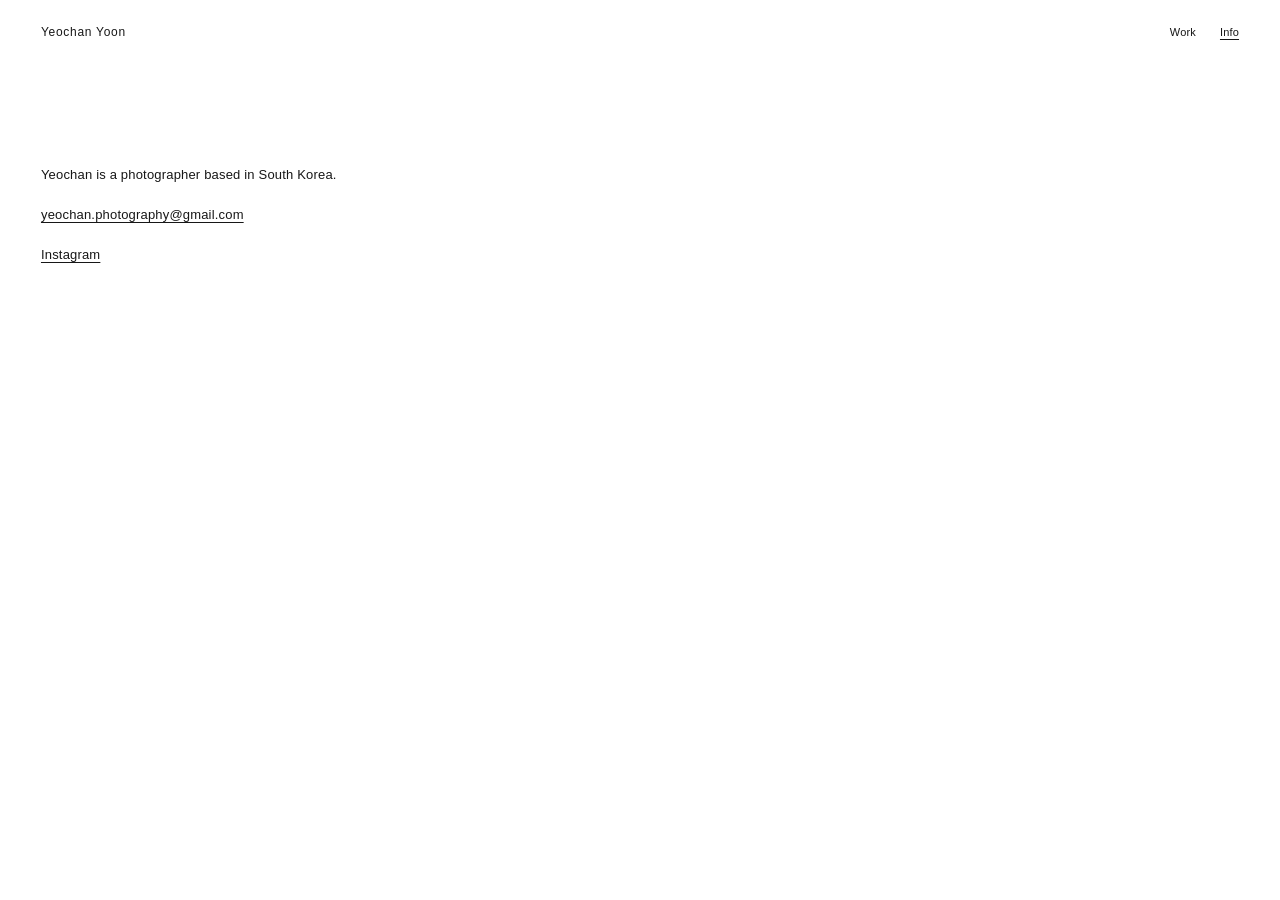
==== info.html @ 7958b704 "updated home, no more red box" ====
<!doctype html>
<html lang="en">
<head>
  <meta charset="utf-8">
  <meta name="viewport" content="width=device-width, initial-scale=1">
  <meta name="description" content="Information and contact for photographer Yeochan.">
  <title>Info — Yeochan</title>
  <link rel="stylesheet" href="style.css">
  <script src="site-config.js" defer></script>
</head>
<body>
  <header class="site-header">
    <a class="wordmark" href="index.html">Yeochan Yoon</a>
    <nav aria-label="Main navigation">
      <a href="work.html">Work</a>
      <a class="active" href="info.html">Info</a>
    </nav>
  </header>

  <main class="info-main">
    <p>Yeochan is a photographer based in South Korea.</p>
    <p><a href="mailto:your-email@example.com">yeochan.photography@gmail.com</a></p>
    <p><a href="https://www.instagram.com/yeochanyoon" target="_blank" rel="noreferrer">Instagram</a></p>
  </main>

  <footer class="site-footer">
    <!-- <span>Seoul, South Korea</span>
    <span>© <span id="year"></span> Yeochan</span> -->
  </footer>
</body>
</html>
---- style.css ----
:root {
  color-scheme: light;
  --page-bg: #fff;
  --text: #171717;
  --muted: #777;
  --page-gutter: clamp(18px, 3.2vw, 48px);
}

* { box-sizing: border-box; }

html, body {
  margin: 0;
  min-height: 100%;
  background: var(--page-bg);
  color: var(--text);
}

body {
  min-height: 100vh;
  display: flex;
  flex-direction: column;
  padding: 0 var(--page-gutter);
  /* font-family: 'Franklin Gothic Medium', 'Arial Narrow', Arial, sans-serif, serif; */
  font-family: Arial, Helvetica, sans-serif;
  font-size: 12px;
  font-weight: 400;
  letter-spacing: .015em;
}

a {
  color: inherit;
  text-decoration: none;
}

a:hover { opacity: .55; }

.site-header {
  width: 100%;
  display: flex;
  align-items: center;
  justify-content: space-between;
  padding: 25px 0;
  flex: 0 0 auto;
}

.wordmark {
  font-size: 12px;
  letter-spacing: .06em;
}

.site-header nav {
  display: flex;
  gap: 24px;
}

.site-header nav a { font-size: 11px; }
.site-header nav a.active { text-decoration: underline; text-underline-offset: 3px; }

.home-main {
  flex: 1;
  display: flex;
  align-items: center;
  justify-content: center;
  min-height: 0;
  padding: 20px 0 35px;
}

.home-image-wrap {
  width: min(80vw, 700px);
  height: min(80vw, 700px);

  max-height: calc(100vh - 160px);
  aspect-ratio: 1 / 1;

  flex-shrink: 0;

  display: flex;
  align-items: center;
  justify-content: center;

  /* border: 1px solid red;
  box-sizing: border-box; */
}

.home-image {
  width: 100%;
  height: 100%;

  max-width: 700px;
  max-height: calc(100vh - 160px);

  object-fit: contain;
  object-position: center;
  display:block;

}

.work-main {
  width: 100%;
  flex: 1;
  padding: 24px 0 55px;
}

.work-grid {
  display: grid;
  grid-template-columns: repeat(auto-fill, minmax(250px, 500px));
  column-gap: 20px;
  row-gap: 34px;
  justify-content: center;
}

.work-item {
  display: grid;
  min-width: 0;
}

.work-item img {
  width: 100%;
  aspect-ratio: 1/1;
  object-fit: contain;
  display: block;
}

.image-error {
  color: var(--muted);
  line-height: 1.6;
  text-align: center;
  margin: 70px auto;
}

.image-error code {
  font-size: 11px;
  color: var(--text);
}

.info-main {
  flex: 1;
  max-width: 440px;
  padding: 100px 0 60px;
  font-size: 13px;
  line-height: 1.7;
}

.info-main p { margin: 0 0 18px; }
.info-main a { text-decoration: underline; text-underline-offset: 3px; }

.site-footer {
  display: flex;
  justify-content: space-between;
  padding: 18px 0 24px;
  color: var(--muted);
  font-size: 10px;
  flex: 0 0 auto;
}

@media (max-width: 800px) {
  .work-grid { grid-template-columns: repeat(2, minmax(0, 1fr)); }
}

@media (max-width: 520px) {
  body { font-size: 11px; }
  .site-header { padding: 20px 0; }
  .site-header nav { gap: 18px; }
  .home-main { padding: 15px 0 25px; }
  .home-image { max-width: 100%; max-height: calc(100vh - 125px); }
  .work-main { padding-top: 15px; }
  .work-grid { column-gap: 8px; row-gap: 20px; }
  .info-main { padding-top: 70px; }
}

/* lightbox functionality */

/* Lightbox background */
.lightbox {
  display: none;
  position: fixed;
  inset: 0;
  z-index: 9999;
  background: rgba(0, 0, 0, 0.75);
  align-items: center;
  justify-content: center;
  cursor: zoom-out;
}

/* Show lightbox */
.lightbox.active {
  display: flex;
}

/* Enlarged image */
.lightbox img {
  max-width: 90vw;
  max-height: 90vh;
  width: auto;
  height: auto;
  object-fit: contain;
}

/* Close button */
.lightbox-close {
  position: absolute;
  top: 20px;
  right: 30px;
  color: white;
  font-size: 32px;
  cursor: pointer;
}

.lightbox-prev,
.lightbox-next {
  position: absolute;
  top: 50%;
  transform: translateY(-50%);

  background: transparent;
  border: none;

  color: white;
  font-size: 32px;

  padding: 20px;
  cursor: pointer;

  z-index: 10000;
}

.lightbox-prev {
  left: 20px;
}

.lightbox-next {
  right: 20px;
}

/* mobile */
@media (max-width: 600px) {
  .lightbox-prev {
    left: 5px;
  }

  .lightbox-next {
    right: 5px;
  }

  .lightbox-prev,
  .lightbox-next {
    font-size: 24px;
    padding: 10px;
  }
}
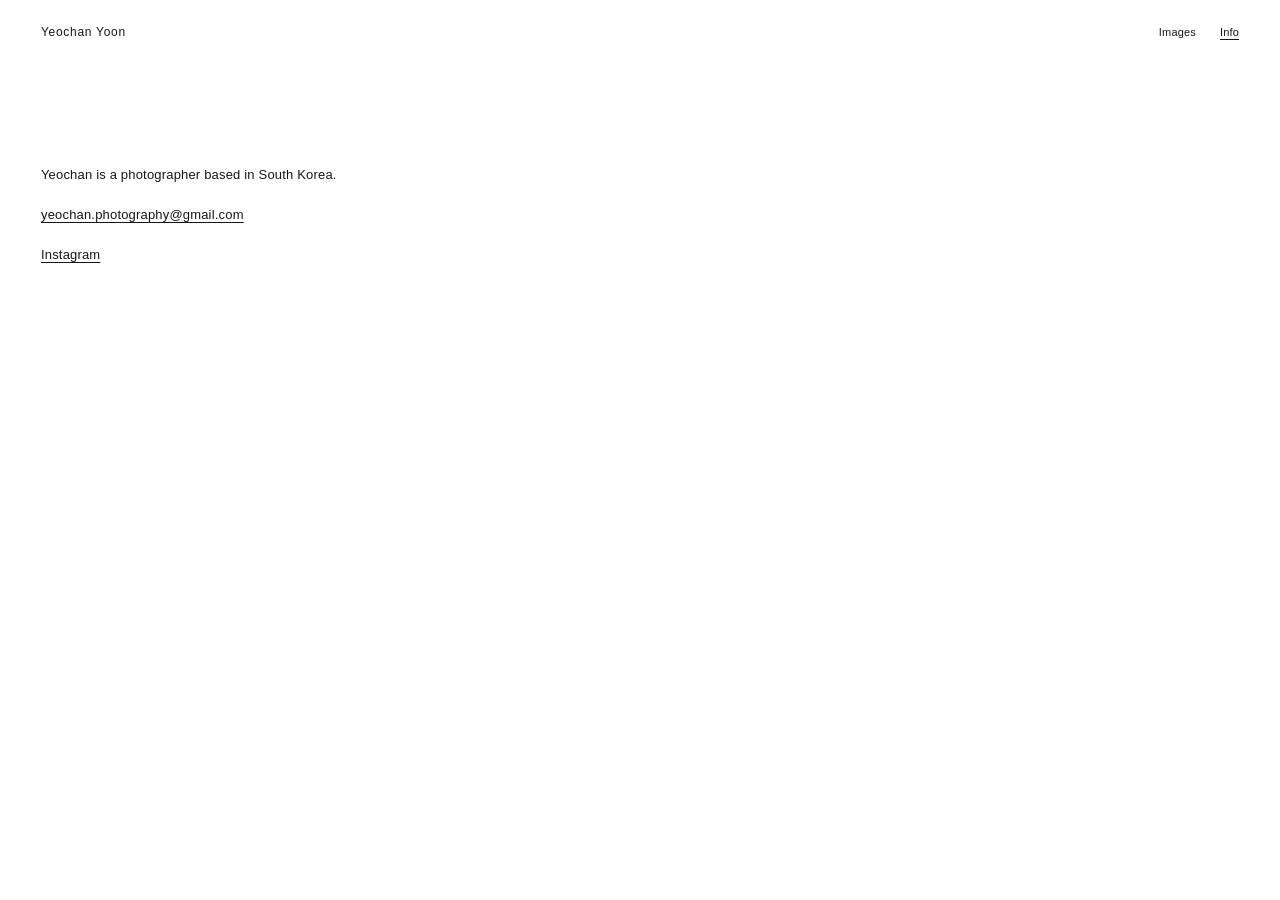
==== commit fa62c976: "link updated" ====
--- a/info.html
+++ b/info.html
@@ -12,7 +12,8 @@
   <header class="site-header">
     <a class="wordmark" href="index.html">Yeochan Yoon</a>
     <nav aria-label="Main navigation">
-      <a href="work.html">Work</a>
+      <!-- <a href="work.html">Work</a> -->
+      <a href="images.html">Images</a>
       <a class="active" href="info.html">Info</a>
     </nav>
   </header>
--- a/style.css
+++ b/style.css
@@ -78,8 +78,6 @@
   align-items: center;
   justify-content: center;
 
-  /* border: 1px solid red;
-  box-sizing: border-box; */
 }
 
 .home-image {
@@ -103,7 +101,7 @@
 
 .work-grid {
   display: grid;
-  grid-template-columns: repeat(auto-fill, minmax(250px, 500px));
+  grid-template-columns: repeat(auto-fill, minmax(250px, 200px));
   column-gap: 20px;
   row-gap: 34px;
   justify-content: center;
